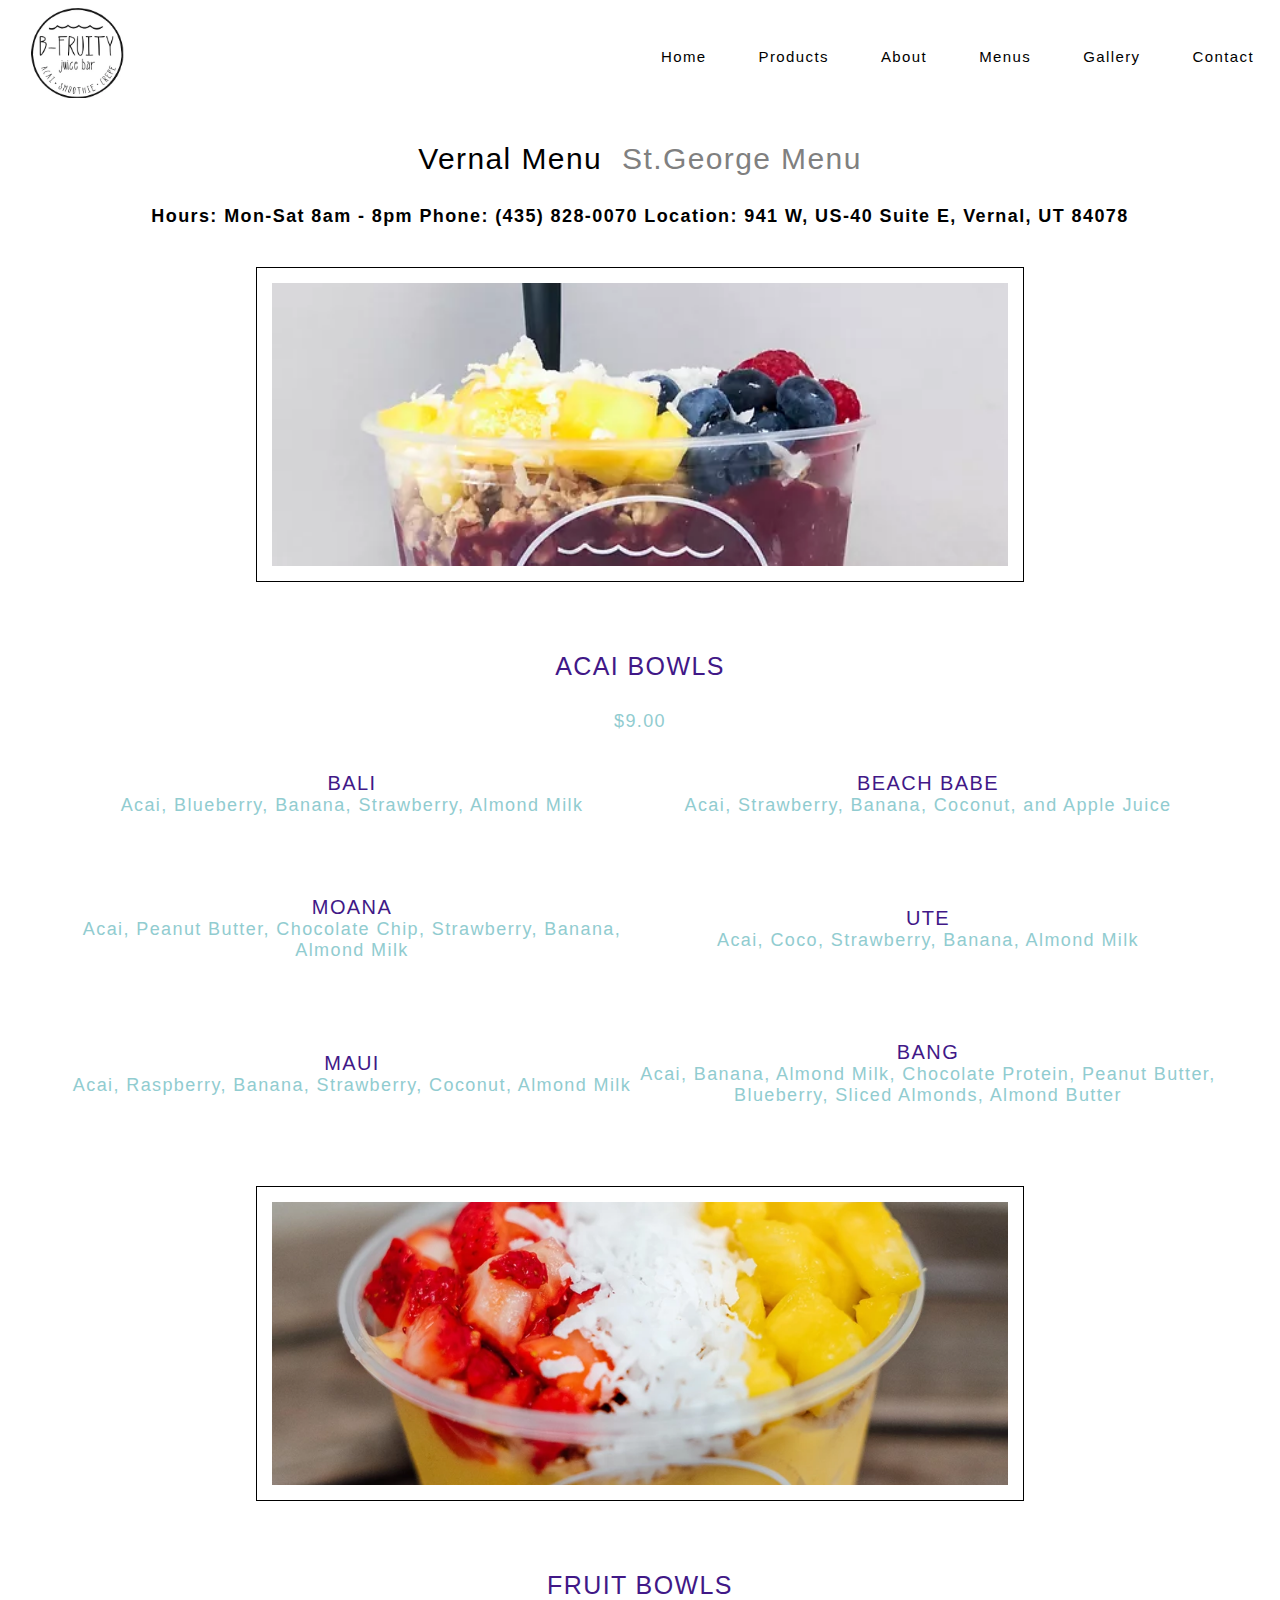
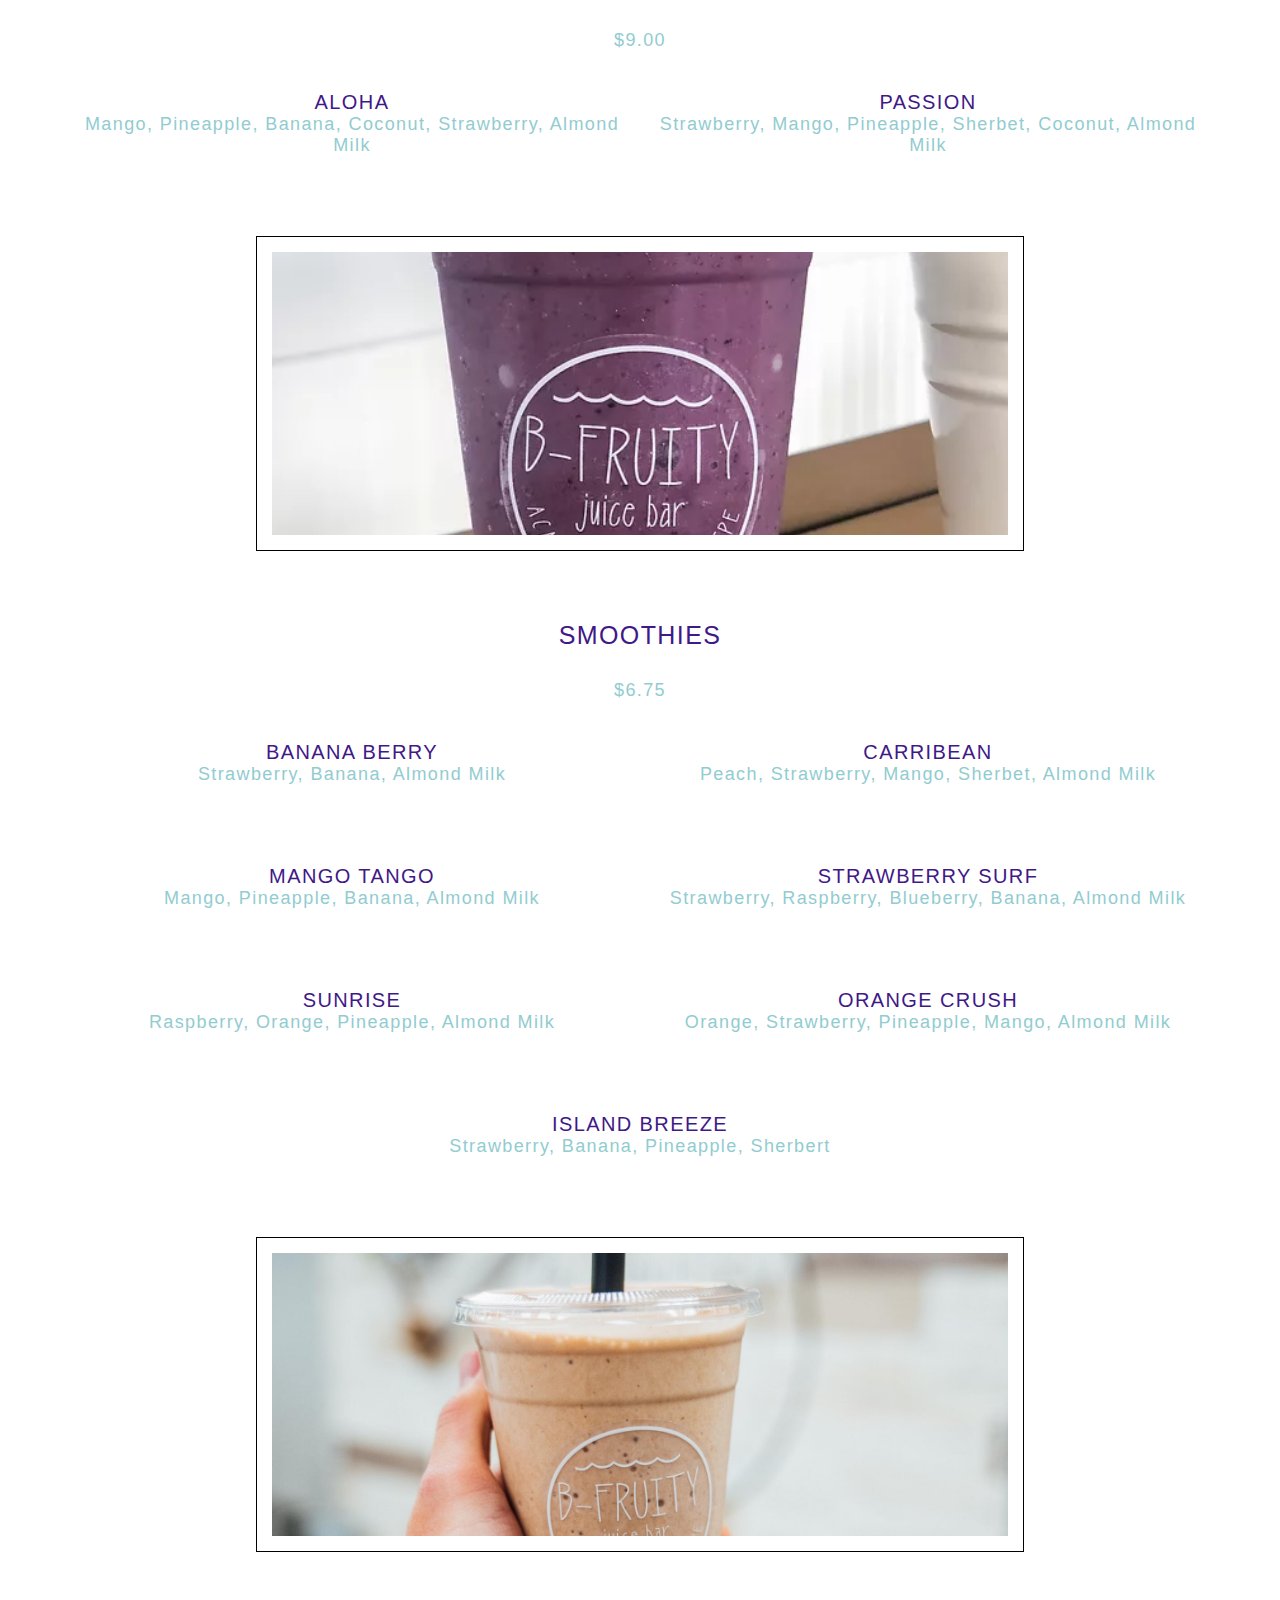
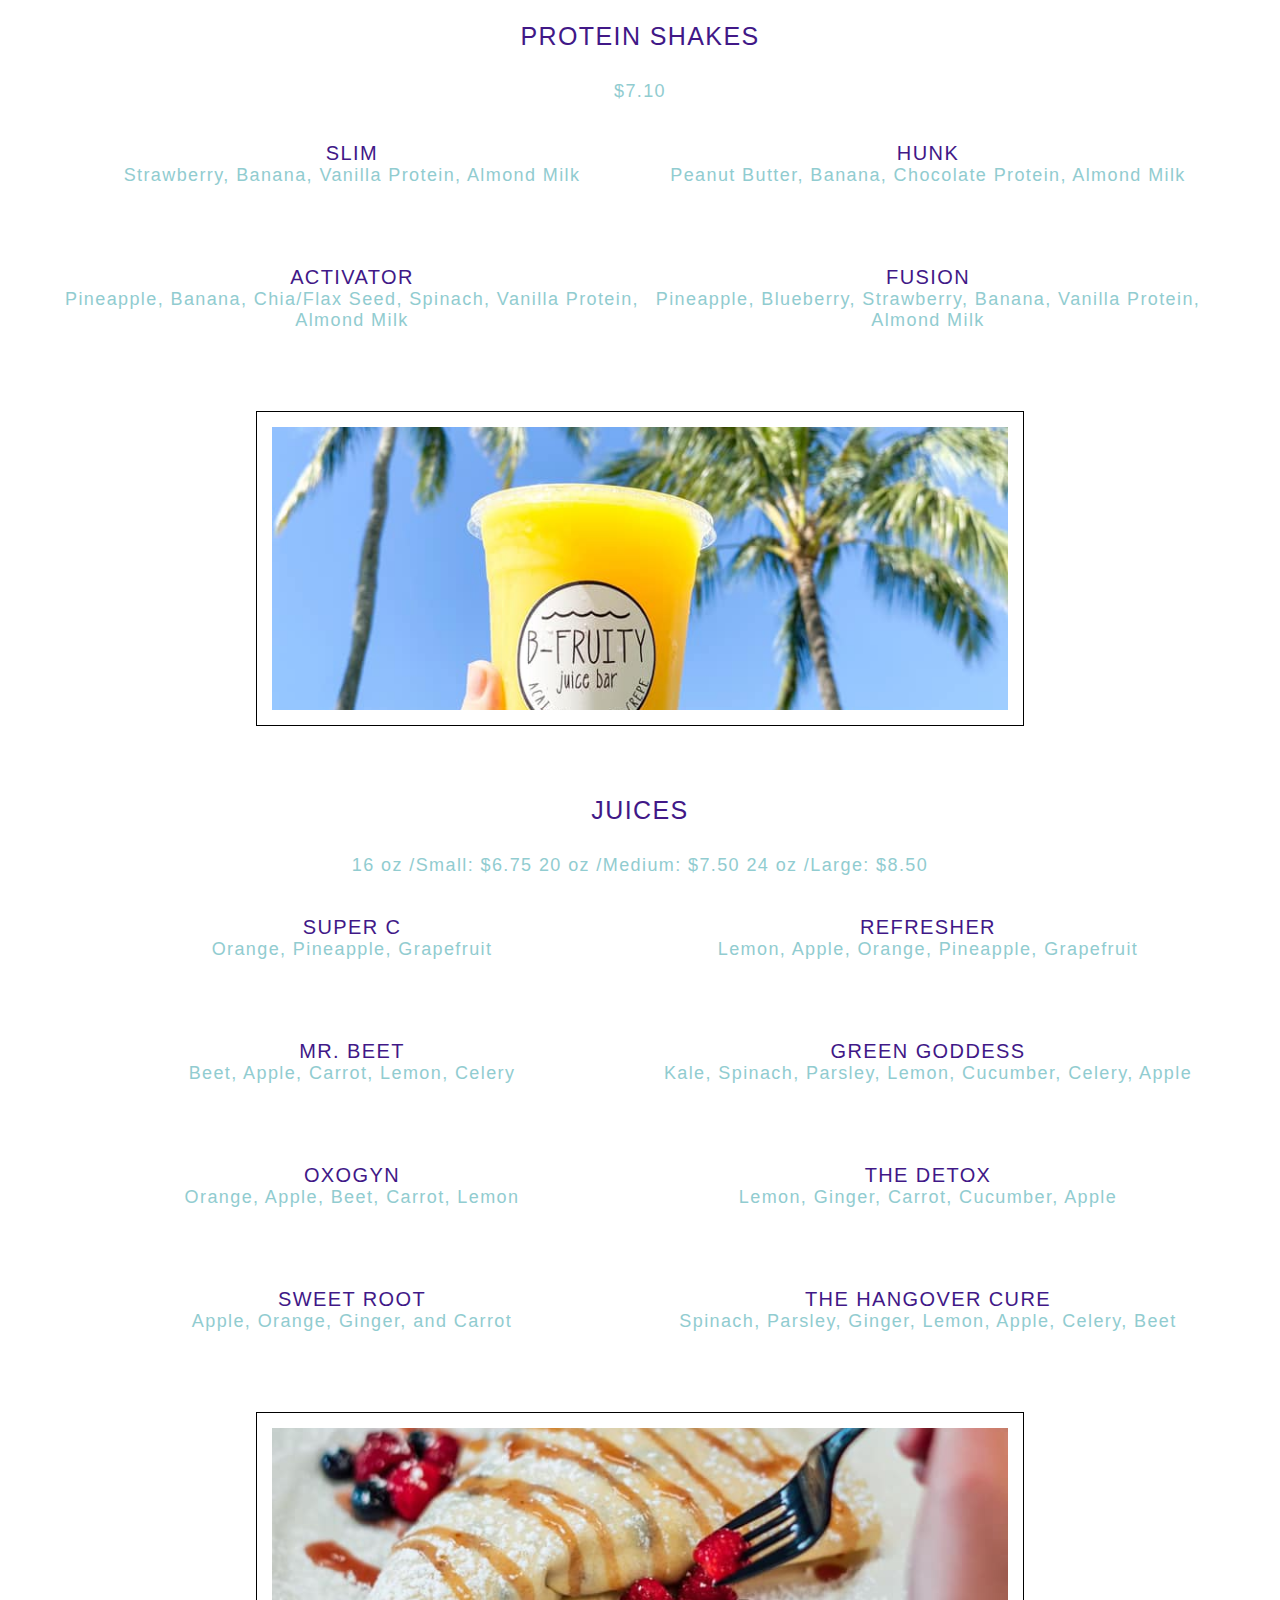
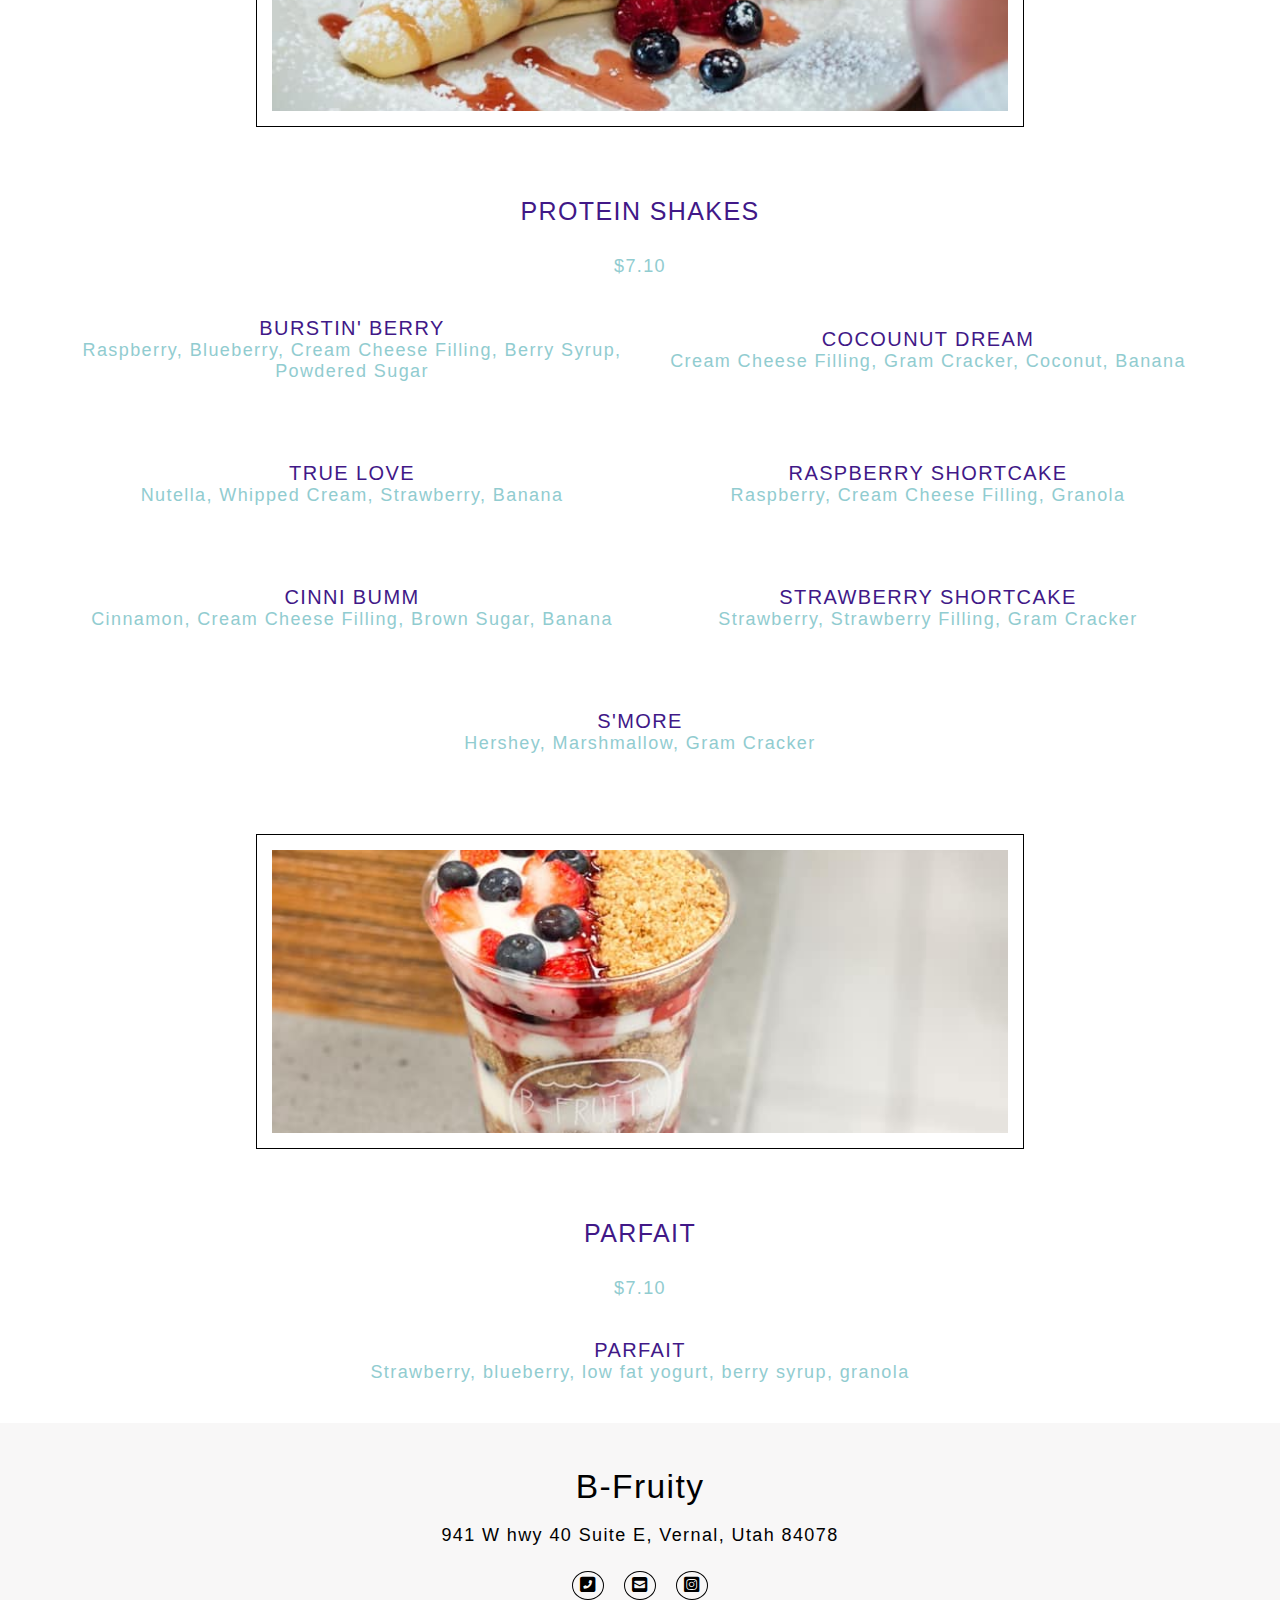
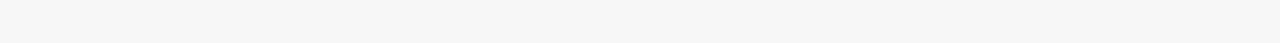
==== menu.html @ 0965d7d6 "finished menu" ====
<!DOCTYPE html>
<html lang="en">
<head>
  <meta charset="UTF-8">
  <meta name="viewport" content="width=device-width, initial-scale=1.0">
  <link rel="stylesheet" href="./style.css">
  <link
      rel="stylesheet"
      href="https://cdnjs.cloudflare.com/ajax/libs/font-awesome/6.0.0/css/all.min.css"
      integrity="sha512-9usAa10IRO0HhonpyAIVpjrylPvoDwiPUiKdWk5t3PyolY1cOd4DSE0Ga+ri4AuTroPR5aQvXU9xC6qOPnzFeg=="
      crossorigin="anonymous"
      referrerpolicy="no-referrer"
    />
  <title>B-FRUITY</title>
</head>
<body>
  
  <!-- Navbar Start -->
  <nav class="navbar">
    <div class="brand-title">
      <a href="./index.html"><img src="./images/BFruity.webp" alt="company logo"></a>
    </div>
    <a href="#" class="toggle-button">
      <span class="bar"></span>
      <span class="bar"></span>
      <span class="bar"></span>
    </a>
    <div class="navbar-links">
      <ul>
        <li><a href="./index.html">Home</a></li>
        <li><a href="#products">Products</a></li>
        <li><a href="#about">About</a></li>
        <li><a href="./contactus.html">Menus</a></li>
        <li><a href="./contactus.html">Gallery</a></li>
        <li><a href="#contact">Contact</a></li>

      </ul>
    </div>
  </nav>
  <!-- Navbar End -->

  <!-- Text Section On Menu Start -->

  <section class="menu-header">
    <a href="#">Vernal Menu</a>
    <a class="menu-header-gray" href="#">St.George Menu</a>
  </section>
    <p class="menu-text">
      Hours: Mon-Sat 8am - 8pm Phone: (435) 828-0070 Location: 941 W, US-40 Suite E, Vernal, UT 84078
    </p>

  <!-- Text Section On Menu End -->

  <!-- Acai Bowls Start -->

    <section class="menu">
      <img src="./images/image2.webp" alt="acai bowl picture">
      <h2 class="menu-header">ACAI BOWLS</h2>
      <p class="menu-subheader">$9.00</p>
      <div class="menu-options">
        <div class="menu-container">
          <h4>BALI</h4>
          <p>
            Acai, Blueberry, Banana, Strawberry, Almond Milk
          </p>
        </div>
        <div class="menu-container">
          <h4>BEACH BABE</h4>
          <p>
            Acai, Strawberry, Banana, Coconut, and Apple Juice
          </p>
        </div>
        <div class="menu-container">
          <h4>MOANA</h4>
          <p>
            Acai, Peanut Butter, Chocolate Chip, Strawberry, Banana, Almond Milk
          </p>
        </div>
        <div class="menu-container">
          <h4>UTE</h4>
          <p>
            Acai, Coco, Strawberry, Banana, Almond Milk
          </p>
        </div>
        <div class="menu-container">
          <h4>MAUI</h4>
          <p>
            Acai, Raspberry, Banana, Strawberry, Coconut, Almond Milk
          </p>
        </div>
        <div class="menu-container">
          <h4>BANG</h4>
          <p>
            Acai, Banana, Almond Milk, Chocolate Protein, Peanut Butter, Blueberry, Sliced Almonds, Almond Butter
          </p>
        </div>
      </div>
      
    </section>

  <!-- Acai Bowls End -->

  <!-- Fruit Bowls Start -->

  <section class="menu">
    <img src="./images/fruitbowl.webp" alt="acai bowl picture">
    <h2 class="menu-header">FRUIT BOWLS</h2>
    <p class="menu-subheader">$9.00</p>
    <div class="menu-options">
      <div class="menu-container">
          <h4>ALOHA</h4>
          <p>
            Mango, Pineapple, Banana, Coconut, Strawberry, Almond Milk
          </p>
        </div>
        <div class="menu-container">
          <h4>PASSION</h4>
          <p>
            Strawberry, Mango, Pineapple, Sherbet, Coconut, Almond Milk
          </p>
        </div>
    </div>
  </section>

  <!-- Fruit Bowls End -->

  <!-- Smoothies Start -->

  <section class="menu">
    <img src="./images/image1.webp" alt="acai bowl picture">
    <h2 class="menu-header">SMOOTHIES</h2>
    <p class="menu-subheader">$6.75</p>
    <div class="menu-options">
      <div class="menu-container">
        <h4>BANANA BERRY</h4>
        <p>
          Strawberry, Banana, Almond Milk
        </p>
      </div>
      <div class="menu-container">
        <h4>CARRIBEAN</h4>
        <p>
          Peach, Strawberry, Mango, Sherbet, Almond Milk
        </p>
      </div>
      <div class="menu-container">
        <h4>MANGO TANGO</h4>
        <p>
          Mango, Pineapple, Banana, Almond Milk
        </p>
      </div>
      <div class="menu-container">
        <h4>STRAWBERRY SURF</h4>
        <p>
          Strawberry, Raspberry, Blueberry, Banana, Almond Milk
        </p>
      </div>
      <div class="menu-container">
        <h4>SUNRISE</h4>
        <p>
          Raspberry, Orange, Pineapple, Almond Milk
        </p>
      </div>
      <div class="menu-container">
        <h4>ORANGE CRUSH</h4>
        <p>
          Orange, Strawberry, Pineapple, Mango, Almond Milk
        </p>
      </div>
      <div class="menu-container">
        <h4>ISLAND BREEZE</h4>
        <p>
          Strawberry, Banana, Pineapple, Sherbert
        </p>
      </div>
    </div>
    
  </section>

  <!-- Smoothies End -->

  <!-- Protein Shake Start -->

  <section class="menu">
    <img src="./images/proteinshake.jpg" alt="acai bowl picture">
    <h2 class="menu-header">PROTEIN SHAKES</h2>
    <p class="menu-subheader">$7.10</p>
    <div class="menu-options">
      <div class="menu-container">
          <h4>SLIM</h4>
          <p>
            Strawberry, Banana, Vanilla Protein, Almond Milk
          </p>
        </div>
        <div class="menu-container">
          <h4>HUNK</h4>
          <p>
            Peanut Butter, Banana, Chocolate Protein, Almond Milk
          </p>
        </div>
        <div class="menu-container">
          <h4>ACTIVATOR</h4>
          <p>
            Pineapple, Banana, Chia/Flax Seed, Spinach, Vanilla Protein, Almond Milk
          </p>
        </div>
        <div class="menu-container">
          <h4>FUSION</h4>
         <p>
          Pineapple, Blueberry, Strawberry, Banana, Vanilla Protein, Almond Milk
         </p>
        </div>
    </div>
  </section>

  <!-- Protein Shake End -->

  <!-- Juices Start -->

  <section class="menu">
    <img src="./images/juice.jpg" alt="acai bowl picture">
    <h2 class="menu-header">JUICES</h2>
    <p class="menu-subheader">16 oz /Small: $6.75 20 oz /Medium: $7.50 24 oz /Large: $8.50</p>
    <div class="menu-options">
      <div class="menu-container">
          <h4>SUPER C</h4>
          <p>
            Orange, Pineapple, Grapefruit
          </p>
        </div>
        <div class="menu-container">
          <h4>REFRESHER</h4>
          <p>
            Lemon, Apple, Orange, Pineapple, Grapefruit
          </p>
        </div>
        <div class="menu-container">
          <h4>MR. BEET</h4>
          <p>
            Beet, Apple, Carrot, Lemon, Celery
          </p>
        </div>
        <div class="menu-container">
          <h4>GREEN GODDESS</h4>
         <p>
          Kale, Spinach, Parsley, Lemon, Cucumber, Celery, Apple
         </p>
        </div>
        <div class="menu-container">
          <h4>OXOGYN</h4>
         <p>
          Orange, Apple, Beet, Carrot, Lemon
         </p>
        </div>
        <div class="menu-container">
          <h4>THE DETOX</h4>
         <p>
          Lemon, Ginger, Carrot, Cucumber, Apple
         </p>
        </div>
        <div class="menu-container">
          <h4>SWEET ROOT</h4>
         <p>
          Apple, Orange, Ginger, and Carrot
         </p>
        </div>
        <div class="menu-container">
          <h4>THE HANGOVER CURE</h4>
         <p>
          Spinach, Parsley, Ginger, Lemon, Apple, Celery, Beet
         </p>
        </div>
    </div>
  </section>

  <!-- Juices End -->

  <!-- Crepes Start -->

  <section class="menu">
    <img src="./images/crepe.jpg" alt="acai bowl picture">
    <h2 class="menu-header">PROTEIN SHAKES</h2>
    <p class="menu-subheader">$7.10</p>
    <div class="menu-options">
      <div class="menu-container">
          <h4>BURSTIN' BERRY</h4>
          <p>
            Raspberry, Blueberry, Cream Cheese Filling, Berry Syrup, Powdered Sugar
          </p>
        </div>
        <div class="menu-container">
          <h4>COCOUNUT DREAM</h4>
          <p>
            Cream Cheese Filling, Gram Cracker, Coconut, Banana
          </p>
        </div>
        <div class="menu-container">
          <h4>TRUE LOVE</h4>
          <p>
            Nutella, Whipped Cream, Strawberry, Banana
          </p>
        </div>
        <div class="menu-container">
          <h4>RASPBERRY SHORTCAKE</h4>
         <p>
            Raspberry, Cream Cheese Filling, Granola
         </p>
        </div>
        <div class="menu-container">
          <h4>CINNI BUMM</h4>
          <p>
            Cinnamon, Cream Cheese Filling, Brown Sugar, Banana
          </p>
        </div>
        <div class="menu-container">
          <h4>STRAWBERRY SHORTCAKE</h4>
          <p>
            Strawberry, Strawberry Filling, Gram Cracker
          </p>
        </div>
        <div class="menu-container">
          <h4>S'MORE</h4>
         <p>
          Hershey, Marshmallow, Gram Cracker
         </p>
        </div>
    </div>
  </section>

  <!-- Crepes End -->

  <!-- Parfait Start -->

  <section class="menu">
    <img src="./images/parfait.jpg" alt="acai bowl picture">
    <h2 class="menu-header">PARFAIT</h2>
    <p class="menu-subheader">$7.10</p>
    <div class="menu-options">
      <div class="menu-container">
          <h4>PARFAIT</h4>
         <p>
            Strawberry, blueberry, low fat yogurt, berry syrup, granola
         </p>
        </div>
    </div>
  </section>

  <!-- Parfait End -->

  <!-- Start Footer -->

  <footer id="footer">
    <div class="footer-content">
      <h3>B-Fruity</h3>
       <p><a href="#">941 W hwy 40 Suite E, Vernal, Utah 84078 </a></p>
      <ul class="socials">
        <li><a href="tel:435-299-7122"><i class="fas fa-phone-square-alt"></i></a></li>
        <li><a href="mailto:albriden.allisonfoundation@gmail.com"><i class="fas fa-envelope-square"></i></a></li>
        <li><a href="https://www.instagram.com/the_allison_foundation/"><i class="fab fa-instagram-square"></i></a></li>
     </ul>
    </div>

   </div>
  </footer>

  <!-- End Footer -->


</body>
</html>
---- style.css ----
* {
  box-sizing: border-box;
  margin: 0;
  padding: 0;
  font-family: sans-serif;
}

html {
  scroll-behavior: smooth;
}

/* Navbar Responsive */

.navbar {
  display: flex;
  position: relative;
  justify-content: space-between;
  align-items: center;
  background-color: white;
  color: black;
}

.brand-title {
  font-size: 1.5rem;
  margin: 0.5rem;
}

.brand-title img {
  height: 90px;
  margin-left: 20px;
}

.navbar-links {
  height: 100%;
}

.navbar-links ul {
  display: flex;
  margin: 0;
  padding: 0;
  font-size: 15px;
}

.navbar-links li {
  list-style: none;
  padding: 10px;
}

.navbar-links li a {
  display: block;
  text-decoration: none;
  color: black;
  padding: 1rem;
  font-family: sans-serif;
  font-weight: 100;
}

.navbar-links li a:hover {
  color: rgba(0, 0, 0, 0.507);
}

/* .navbar-links li:hover {
  background-color: #555;
  border: 1px solid black;
  border-radius: 8px;
} */

.toggle-button {
  position: absolute;
  top: 2.75rem;
  right: 2rem;
  display: none;
  flex-direction: column;
  justify-content: space-between;
  width: 30px;
  height: 21px;
}

.toggle-button .bar {
  height: 3px;
  width: 100%;
  background-color: black;
  border-radius: 10px;
}

@media (max-width: 800px) {
  .navbar {
    flex-direction: column;
    align-items: flex-start;
  }

  .toggle-button {
    display: flex;
  }

  .navbar-links {
    display: none;
    width: 100%;
  }

  .navbar-links ul {
    width: 100%;
    flex-direction: column;
  }

  .navbar-links ul li {
    text-align: center;
  }

  .navbar-links ul li a {
    padding: 0.5rem 1rem;
  }

  .navbar-links.active {
    display: flex;
  }
}

/* NavBar Responsive End */

/* Hero Start */

.hero {
  height: 85vh;
  background-image: url(./images/hero.webp);
  background-size: cover;
  background-position: center;
  position: relative;
  background-attachment: fixed;
}

.hero h1 {
  font-size: 65px;
  position: absolute;
  top: 125px;
  left: 200px;
  color: white;
  font-family: sans-serif;
  font-weight: 400;
}

.hero h4 {
  position: absolute;
  top: 210px;
  left: 200px;
  font-size: 24px;
  color: white;
  font-family: sans-serif;
  font-weight: 100;
}

.hero a {
  padding: 10px 35px;
  border: 1px solid black;
  position: absolute;
  top: 260px;
  left: 200px;
  text-decoration: none;
  font-family: sans-serif;
  font-size: 18px;
  font-weight: 100;
  color: black;
  background-color: white;
  border-radius: 25px;
  transition: all 0.5s ease;
}

.hero a:hover {
  background-color: black;
  color: white;
}

@media screen and (max-width: 912px) {
  .hero h1 {
    left: 20px;
    top: 100px;
  }

  .hero h4 {
    left: 20px;
    top: 180px;
  }

  .hero a {
    left: 20px;
    top: 230px;
  }

  .hero {
    background-attachment: scroll;
  }
}

/* Hero End */

/* Our Products Start */

.products {
  display: flex;
  align-items: center;
  justify-content: center;
  flex-direction: column;
}

.products h1 {
  text-align: center;
  padding-top: 100px;
  font-weight: 100;
  font-size: 35px;
  font-family: sans-serif;
}

.products p {
  margin-top: 35px;
  margin-bottom: 100px;
  text-align: center;
  font-size: 18px;
  font-family: sans-serif;
}

.products-cards {
  display: flex;
  width: 90%;
  margin: auto;
  justify-content: center;
  align-items: center;
}

.products-card {
  display: flex;
  flex-direction: column;
  width: 290px;
  height: 450px;
  background-color: rgba(91, 181, 204, 0.281);
  margin: 10px 20px;
}

.products-card img {
  width: 290px;
  height: 300px;
}

.products-card a {
  font-size: 20px;
  text-align: center;
  margin-top: 60px;
  font-weight: 100;
  color: black;
  font-family: sans-serif;
  transition: all 0.5s ease;
}

.products-card a:hover {
  text-decoration: none;
}

.products-btn {
  text-decoration: none;
  margin: 50px 0;
  padding: 10px 60px;
  border: 1px solid black;
  border-radius: 25px;
  color: black;
  font-family: sans-serif;
  font-weight: 100;
  transition: all 0.5s ease;
}

.products-btn:hover {
  background-color: black;
  color: white;
}

@media screen and (max-width: 912px) {
  .products-cards {
    flex-wrap: wrap;
  }

  .products-card,
  .products-card img {
    width: 350px;
  }
}

/* Our Products End */

/* About Start */

.about {
  width: 90%;
  margin: auto;
  display: flex;
  justify-content: center;
  align-items: center;
}

.about img {
  width: 640px;
  height: 737px;
}

.about-text {
  display: flex;
  justify-content: start;
  align-items: center;
  flex-direction: column;
  background-color: rgb(248, 247, 247);
  height: 737px;
}

.about-text h1 {
  font-family: sans-serif;
  font-weight: 100;
  font-size: 40px;
  margin-top: 120px;
  margin-bottom: 40px;
}

.about-text p {
  font-size: 18px;
  font-weight: 100;
  font-family: sans-serif;
  width: 80%;
  text-align: center;
  margin-bottom: 70px;
  word-spacing: 2px;
}

.about-btn {
  text-decoration: none;
  padding: 10px 30px;
  border: 1px solid black;
  border-radius: 25px;
  color: black;
  transition: all 0.5s ease;
  font-family: sans-serif;
  font-weight: 100;
  font-size: 15px;
  margin-bottom: 200px;
  transition: all 0.5s ease;

}

.about-btn:hover {
  background-color: black;
  color: white;
}

.about-insta {
  font-size: 18px;
  display: flex;
  justify-content: center;
  align-items: center;
}

.about-insta i {
  font-size: 40px;
  margin-right: 20px;
  color: black;
}

.about-insta a {
  text-decoration: none;
  color: black;
}

@media screen and (max-width: 912px) {
  .about img {
    height: auto;
    overflow: hidden;
  }

  .about {
    flex-wrap: wrap;
    width: 100%;
  }

  .about-btn {
    margin-bottom: 150px;
  }
}

/* About End */

/* Come Start */

.come {
  width: 90%;
  margin: 100px auto 0 auto;
  display: flex;
  justify-content: center;
  align-items: center;
}

.come img {
  height: 520px;
  width: 640px;
}

.come-text {
  width: 640px;
  display: flex;
  justify-content: start;
  align-items: center;
  flex-direction: column;
  background-color: rgb(248, 247, 247);
  height: 520px;
}

.come-text h1 {
  font-size: 40px;
  font-weight: 100;
  font-family: sans-serif;
  margin: 100px 0 60px 0;
}

.come-text a {
  text-decoration: none;
  font-family: sans-serif;
  color: black;
  font-size: 18px;
  margin-bottom: 60px;
  text-align: center;
}

.come-text h4 {
  font-size: 24px;
  font-weight: 400;
  font-family: sans-serif;
  margin-bottom: 40px;
}

.come-text p {
  text-align: center;
  font-size: 18px;
  font-weight: 100;
  font-family: sans-serif;
}

@media screen and (max-width: 912px) {
  .come img {
    height: auto;
    overflow: hidden;
  }

  .come {
    flex-wrap: wrap;
    width: 100%;
  }
}

/* Come End */

/* Contact Form Start */

*,
*:before,
*:after {
  box-sizing: border-box;
  -webkit-font-smoothing: antialiased;
  -moz-osx-font-smoothing: grayscale;
}

body,
button,
input {
  font-family: 'Montserrat', sans-serif;
  font-weight: 700;
  letter-spacing: 1.4px;
}

.background {
  display: flex;
  min-height: 100vh;
}

.container {
  flex: 0 1 700px;
  margin: auto;
  padding: 10px;
}

.screen {
  position: relative;
  background: #3e3e3e;
  border-radius: 15px;
}

.screen:after {
  content: '';
  display: block;
  position: absolute;
  top: 0;
  left: 20px;
  right: 20px;
  bottom: 0;
  border-radius: 15px;
  box-shadow: 0 20px 40px rgba(0, 0, 0, 0.4);
  z-index: -1;
}

.screen-header {
  display: flex;
  align-items: center;
  padding: 10px 20px;
  background: #4d4d4f;
  border-top-left-radius: 15px;
  border-top-right-radius: 15px;
}

.screen-header-left {
  margin-right: auto;
}

.screen-header-button {
  display: inline-block;
  width: 8px;
  height: 8px;
  margin-right: 3px;
  border-radius: 8px;
  background: white;
}

.screen-header-button.close {
  background: #ed1c6f;
}

.screen-header-button.maximize {
  background: #e8e925;
}

.screen-header-button.minimize {
  background: #74c54f;
}

.screen-header-right {
  display: flex;
}

.screen-header-ellipsis {
  width: 3px;
  height: 3px;
  margin-left: 2px;
  border-radius: 8px;
  background: #999;
}

.screen-body {
  display: flex;
}

.screen-body-item {
  flex: 1;
  padding: 50px;
}

.screen-body-item.left {
  display: flex;
  flex-direction: column;
}

.app-title {
  display: flex;
  flex-direction: column;
  position: relative;
  color: rgba(91, 181, 204, 0.644);
  font-size: 26px;
}

.app-title:after {
  content: '';
  display: block;
  position: absolute;
  left: 0;
  bottom: -10px;
  width: 25px;
  height: 4px;
  background: rgba(91, 181, 204, 0.685);
}

.app-contact {
  margin-top: auto;
  font-size: 8px;
  color: #888;
}

.app-form-group {
  margin-bottom: 15px;
}

.app-form-group.message {
  margin-top: 40px;
}

.app-form-group.buttons {
  margin-bottom: 0;
  text-align: right;
}

.app-form-control {
  width: 100%;
  padding: 10px 0;
  background: none;
  border: none;
  border-bottom: 1px solid #666;
  color: #ddd;
  font-size: 14px;
  text-transform: uppercase;
  outline: none;
  transition: border-color 0.2s;
}

.app-form-control::placeholder {
  color: #666;
}

.app-form-control:focus {
  border-bottom-color: #ddd;
}

.app-form-button {
  background: none;
  border: none;
  color: rgba(91, 181, 204, 0.698);
  font-size: 14px;
  cursor: pointer;
  outline: none;
}

.app-form-button:hover {
  color: rgba(91, 181, 204, 0.582);
}

.credits {
  display: flex;
  justify-content: center;
  align-items: center;
  margin-top: 20px;
  color: #ffa4bd;
  font-family: 'Roboto Condensed', sans-serif;
  font-size: 16px;
  font-weight: normal;
}

.credits-link {
  display: flex;
  align-items: center;
  color: #fff;
  font-weight: bold;
  text-decoration: none;
}

.dribbble {
  width: 20px;
  height: 20px;
  margin: 0 5px;
}

@media screen and (max-width: 520px) {
  .screen-body {
    flex-direction: column;
  }

  .screen-body-item.left {
    margin-bottom: 30px;
  }

  .app-title {
    flex-direction: row;
  }

  .app-title span {
    margin-right: 12px;
  }

  .app-title:after {
    display: none;
  }
}

@media screen and (max-width: 600px) {
  .screen-body {
    padding: 40px;
  }

  .screen-body-item {
    padding: 0;
  }
}

/* Contact Form End */

/* Google Start */

.mapouter iframe {
  width: 100%;
  margin: auto;
}

/* Google End */

/* Footer Responsive Start */

footer {
  right: 0;
  height: auto;
  width: 100vw;
  padding-top: 40px;
  color: black;
  background-color: rgb(248, 247, 247);
}

.footer-content {
  display: flex;
  align-items: center;
  justify-content: center;
  flex-direction: column;
  text-align: center;
}

.footer-content h3 {
  font-size: 2.1rem;
  font-weight: 500;
  text-transform: capitalize;
  line-height: 3rem;
  font-weight: 100;
  font-family: sans-serif;
}

.footer-content p {
  max-width: 500px;
  margin: 10px auto;
  line-height: 28px;
  font-size: 14px;
  color: black;
}

.footer-content p a {
  text-decoration: none;
  color: black;
  font-family: sans-serif;
  font-weight: 100;
  font-size: 18px;
}

.socials {
  list-style: none;
  display: flex;
  align-items: center;
  justify-content: center;
  margin: 1rem 0 3rem 0;
}

.socials li {
  margin: 0 10px;
}

.socials a {
  text-decoration: none;
  color: black;
  border: 1.1px solid black;
  padding: 5px;
  border-radius: 50%;
}

.socials a i {
  font-size: 1.1rem;
  width: 20px;
  transition: color 0.4s ease;
}

.socials a:hover i {
  color: white;
  background-color: black;
}

.footer-bottom {
  background: #000;
  width: 100vw;
  padding: 20px;
  padding-bottom: 40px;
  text-align: center;
}

.footer-bottom p {
  float: left;
  font-size: 14px;
  word-spacing: 2px;
  text-transform: capitalize;
}
.footer-bottom p a {
  color: #44bae8;
  font-size: 16px;
  text-decoration: none;
}
.footer-bottom span {
  text-transform: uppercase;
  opacity: 0.4;
  font-weight: 200;
}

/* Footer Responsive End */


/* Sticky Phone Start */

.sticky a {
  visibility: hidden;
}

@media screen and (max-width: 912px) {

  .sticky a {
    visibility: visible;
    position: fixed;
    font-size: 25px;
    bottom: 20px;
    right: 20px;
    border: 1px solid black;
    padding: 20px;
    border-radius: 50%;
    background: rgba(91, 181, 204, 0.685);
    color: black;
    transition: all 0.5s ease;
  
  }
  
  .sticky a:hover {
    background: rgba(91, 181, 204, 0.274);
    color: rgba(0, 0, 0, 0.452);
  
  }

}

/* Sticky Phone End */


/* Second Page Menu Start */

/* Menu Header Start */

.menu-header {
  display: flex;
  justify-content: center;
  align-items: center;
  font-family: sans-serif;
  font-weight: 200;
  margin: 30px 0;
}

.menu-header a {
  font-size: 30px;
  padding: 0 10px;
  text-decoration: none;
  color: black;
}

.menu-header a:hover {
  color: gray;
}

.menu-header
.menu-header-gray {
  color: gray;
  text-align: center;
}

.menu-header
.menu-header-gray:hover {
  color: black;
}

.menu-header p {
  font-size: 18px;
  text-align: center;
}


/* Menu Header End */

/* Menu Header Text Start */

.menu-text {
  font-size: 18px;
  font-family: sans-serif;
  text-align: center;
  margin-bottom: 50px;
  width: 80%;
  margin: auto;
}

/* Menu Header Text End */

.menu {
  display: flex;
  justify-content: center;
  align-items: center;
  flex-direction: column;
}

.menu img {
  object-fit: cover;
  width: 60%;
  height: 35vh;
  margin: 40px auto;
  border: 1px solid black;
  padding: 15px;
}

.menu-header {
  margin: 30px 0;
  font-size: 25px;
  color: rgba(65,24,135,1);
}

.menu-subheader {
  font-size: 18px;
  color: rgba(145,204,208,1);
  font-weight: 100;
  font-family: sans-serif;
}

.menu-options {
  display: flex;
  justify-content: center;
  align-items: center;
  flex-wrap: wrap;
  width: 90%;
  margin: auto;
}

.menu-container {
  display: flex;
  justify-content: center;
  align-items: center;
  flex-direction: column;
  min-width: 50%;
  flex: 1;
  margin: 40px auto;
}

@media only screen and (max-width: 600px) {
  .menu-options {
    width: 70%;
    margin: auto;
    display: block;
  }

  .menu-container {
    margin: 50px 0;
  }

}

.menu-container h4 {
  font-size: 20px;
  color: rgba(65,24,135,1);
  font-weight: 100;
}

.menu-container p {
  color: rgba(145,204,208,1);
  font-size: 18px;
  font-weight: 100;
  text-align: center;
}


/* Second Page Menu End */
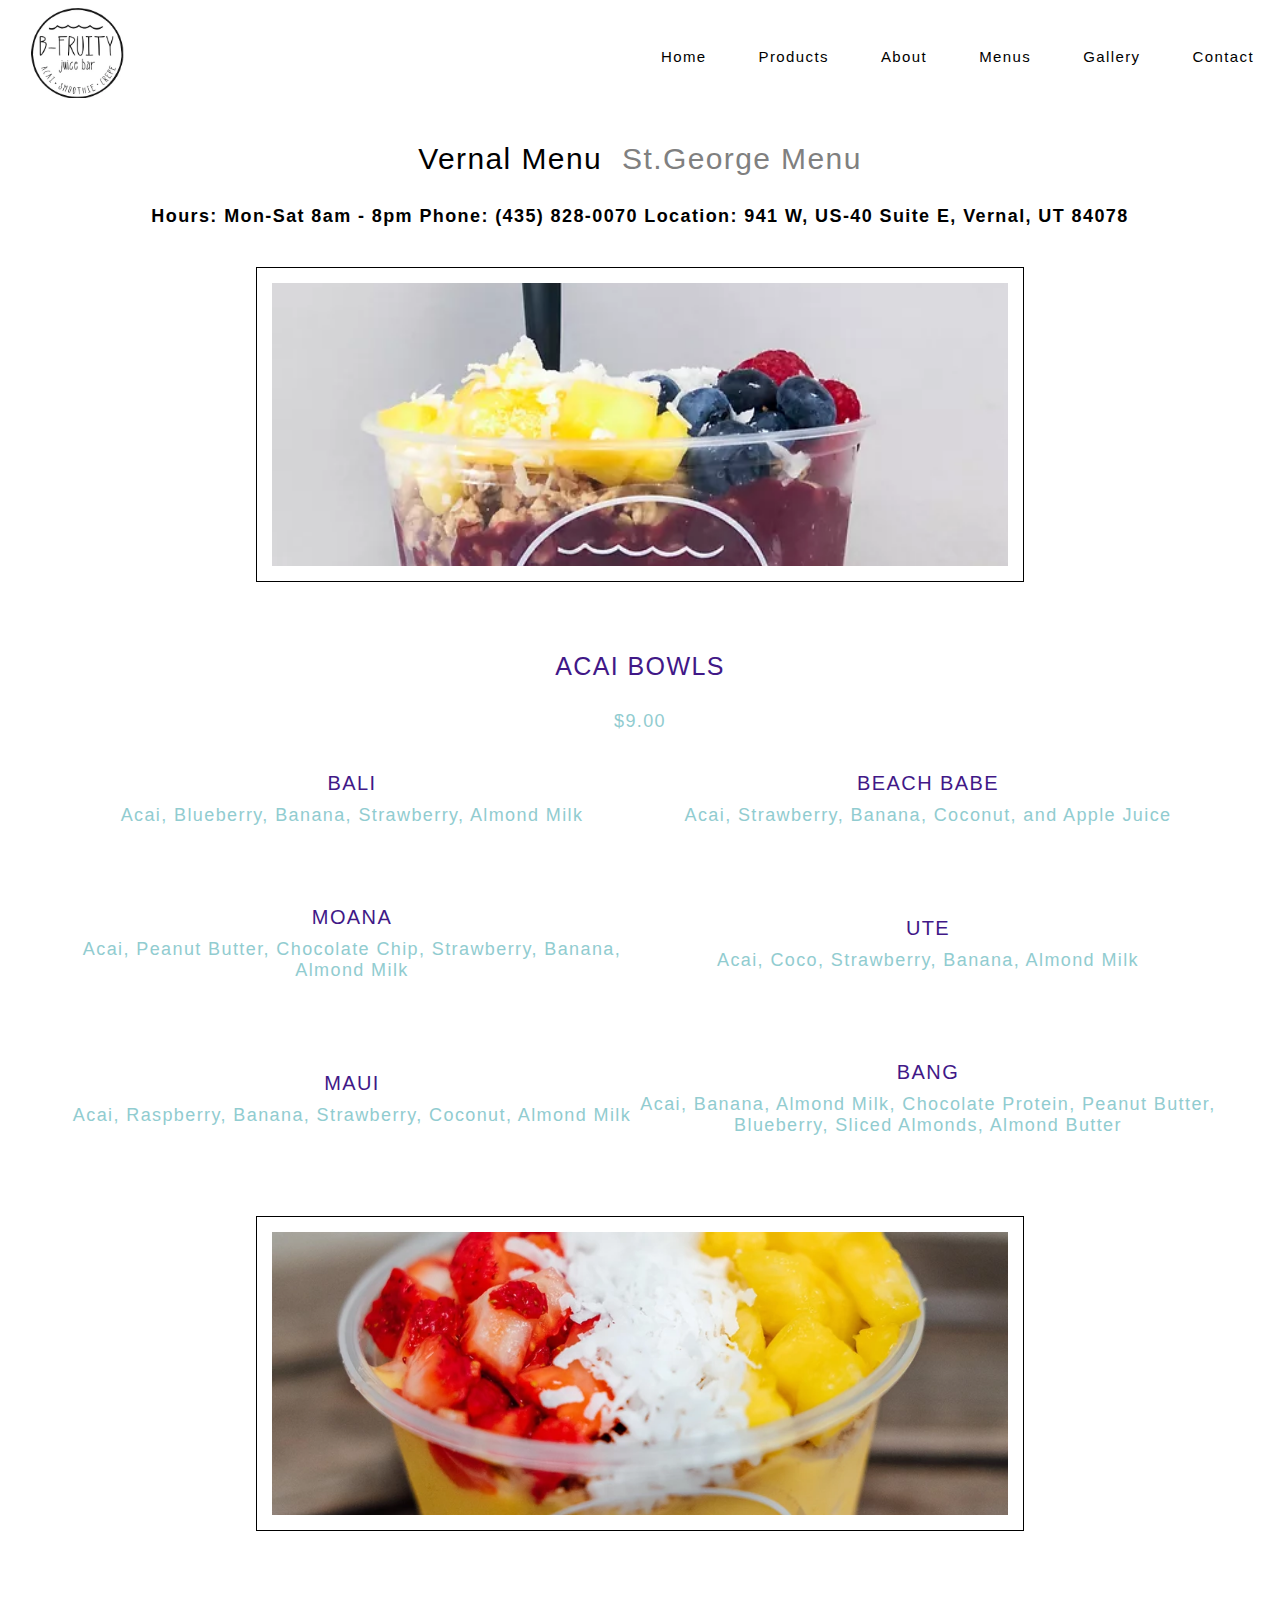
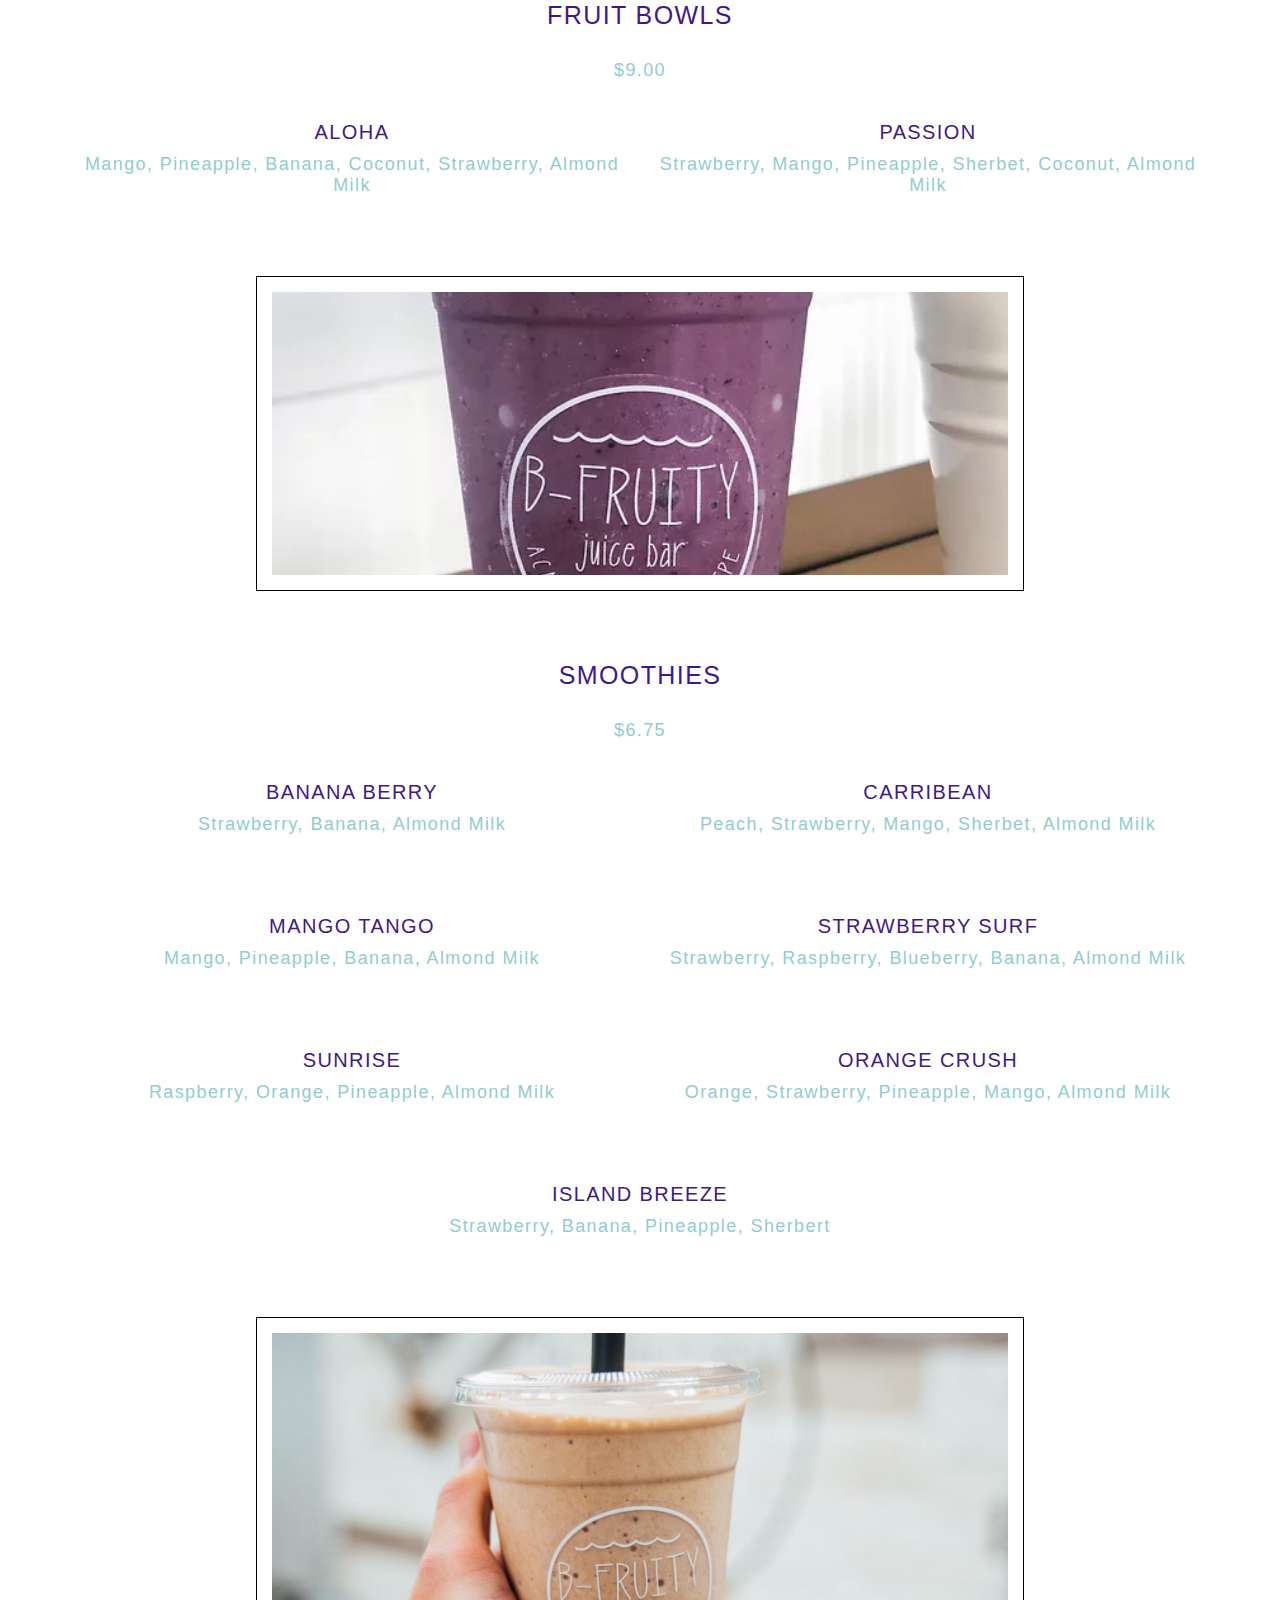
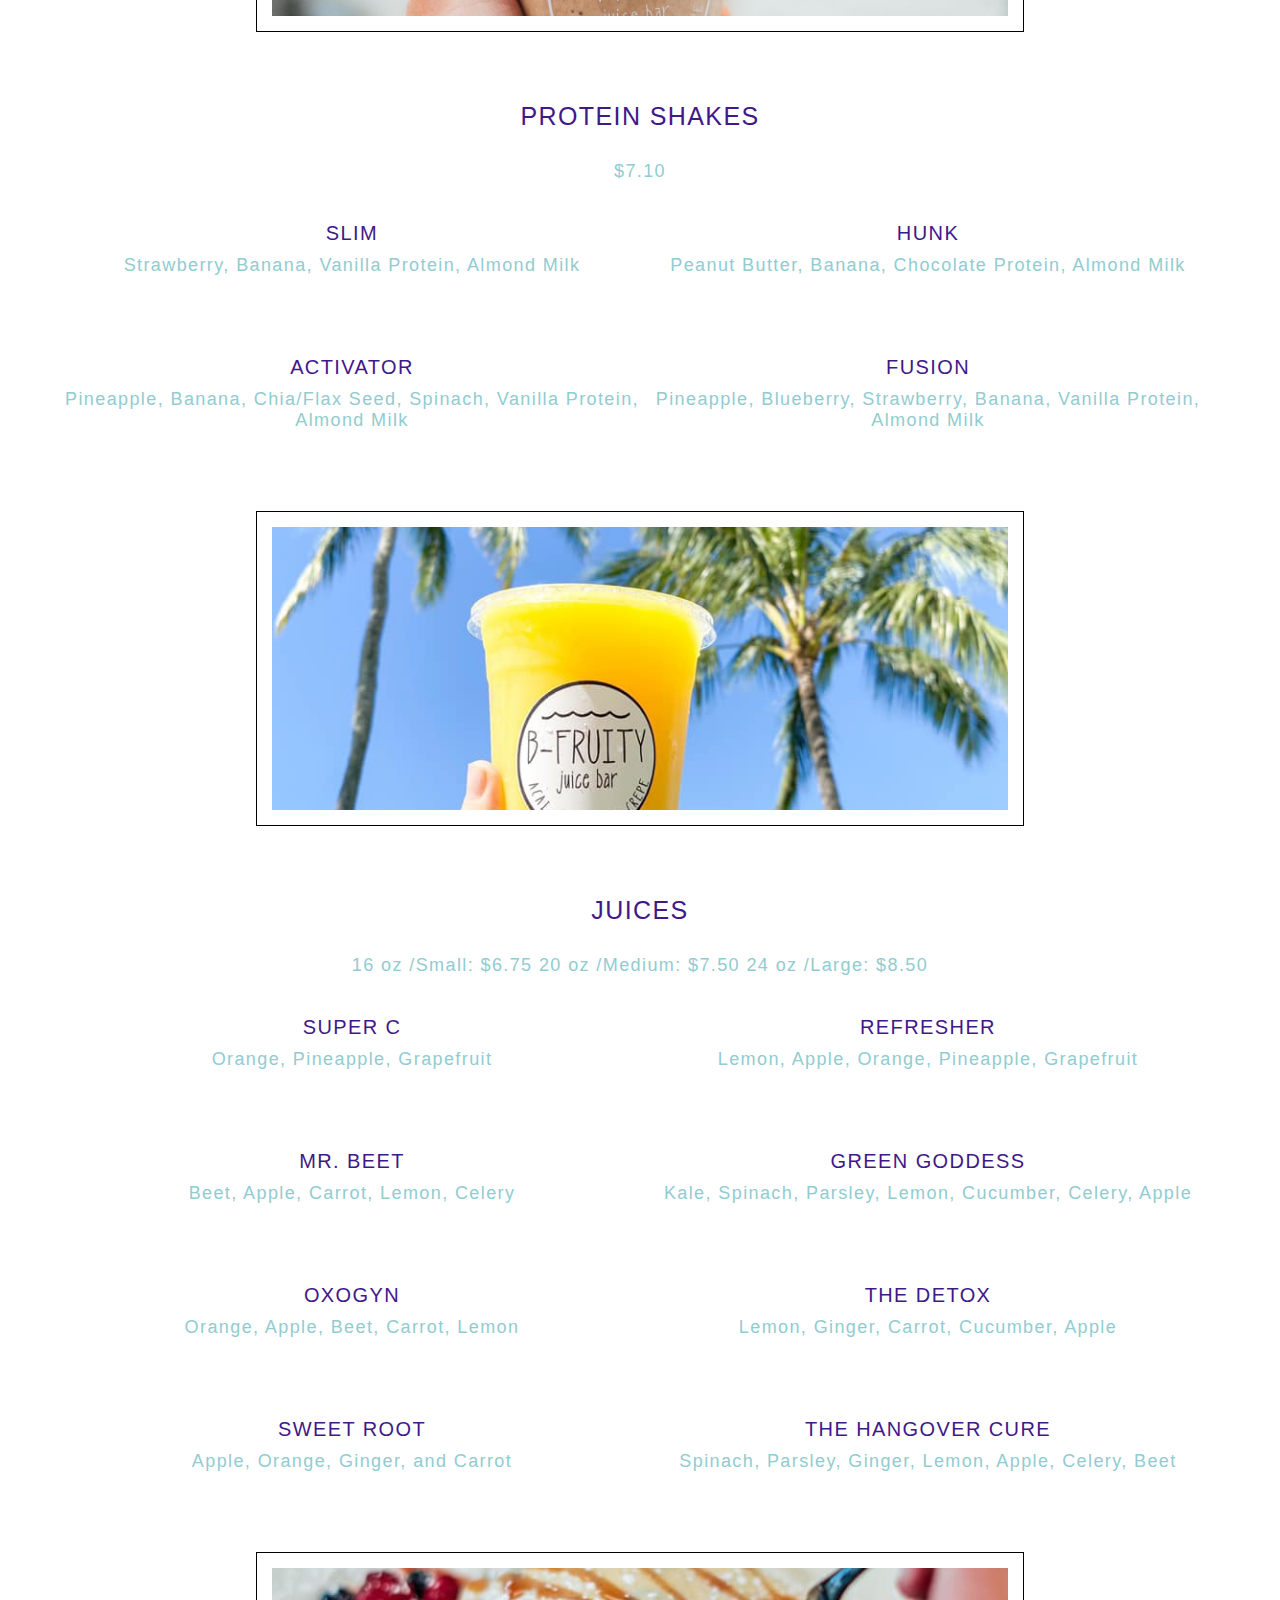
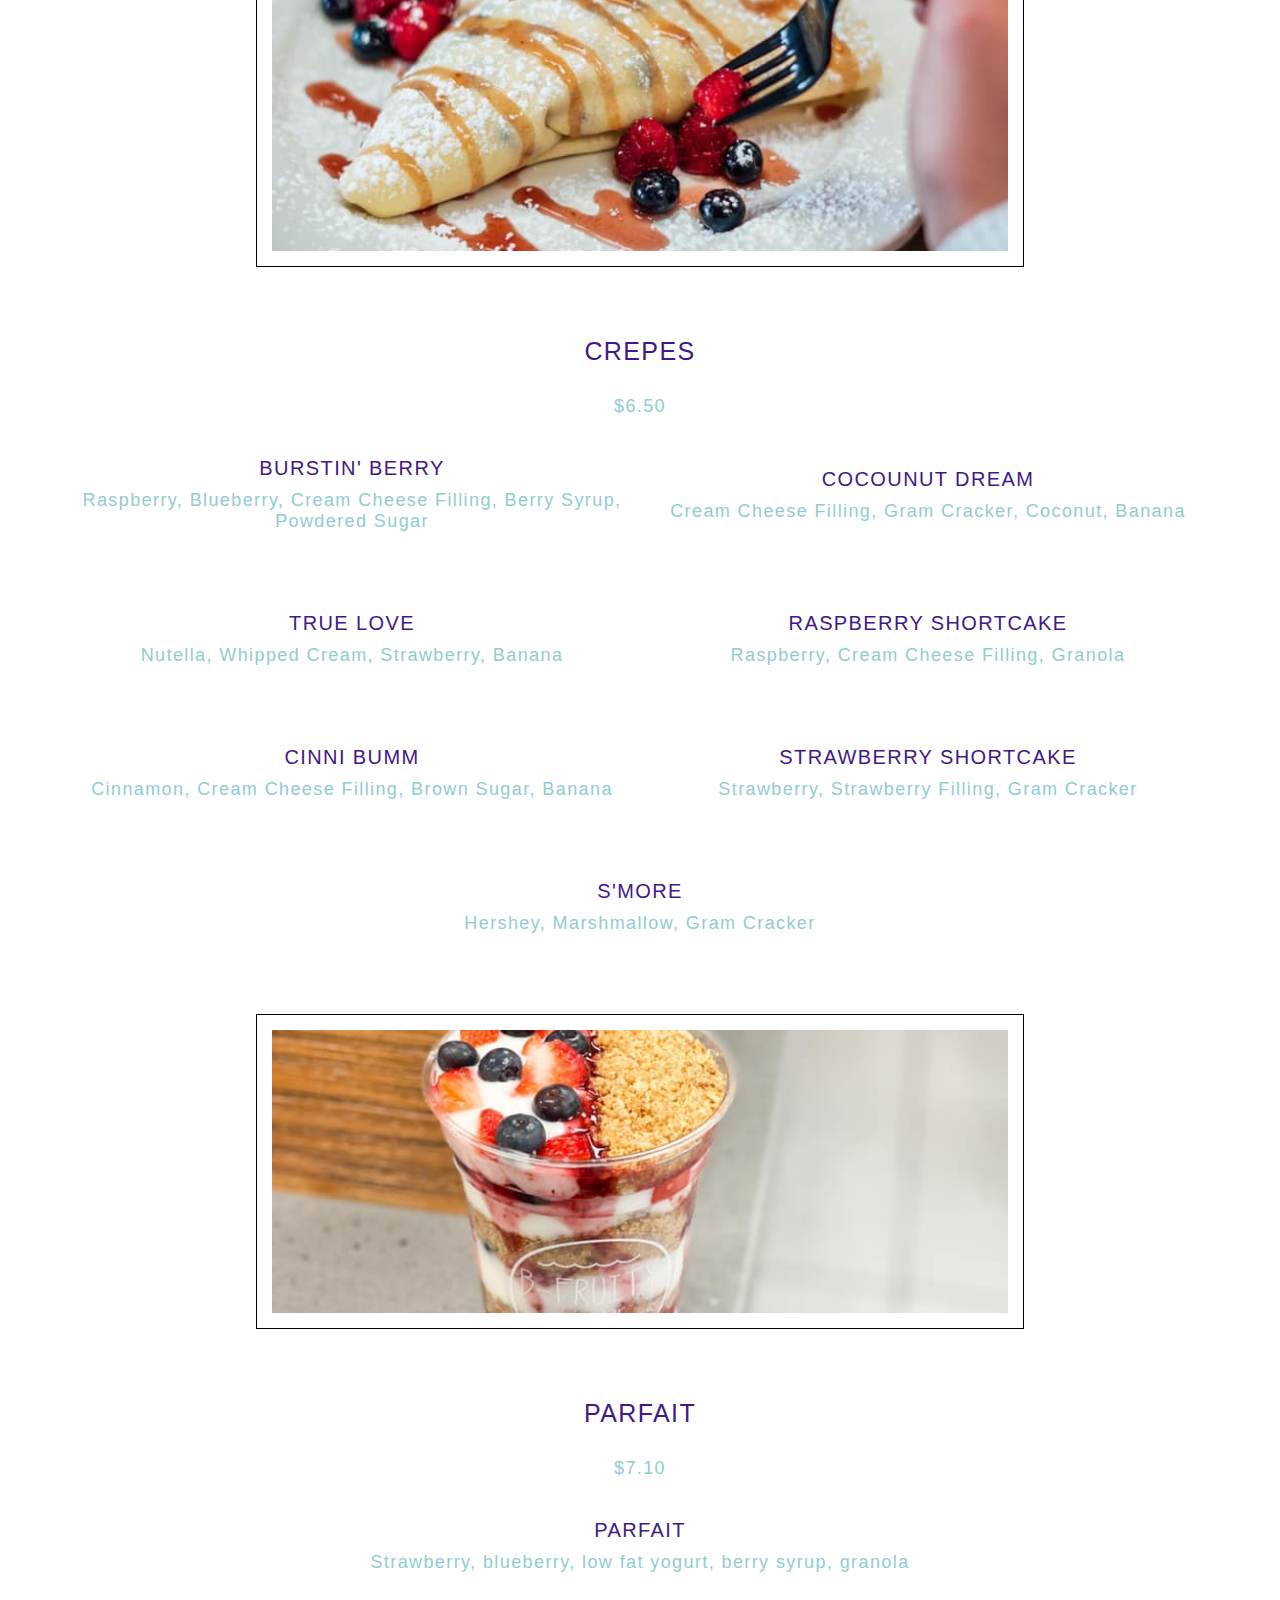
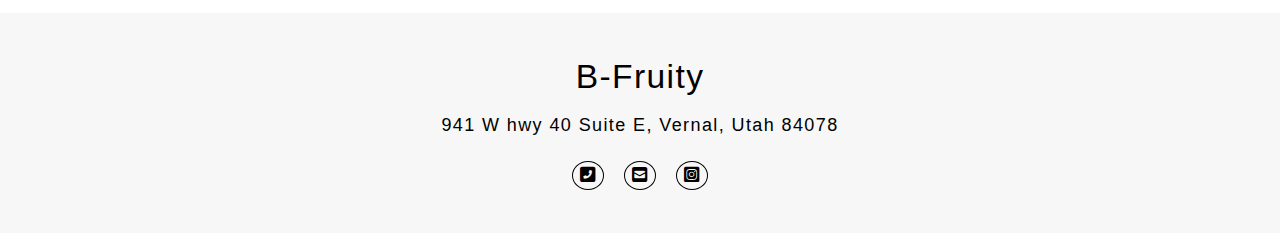
==== commit d4a76143: "fixed text" ====
--- a/menu.html
+++ b/menu.html
@@ -279,8 +279,8 @@
 
   <section class="menu">
     <img src="./images/crepe.jpg" alt="acai bowl picture">
-    <h2 class="menu-header">PROTEIN SHAKES</h2>
-    <p class="menu-subheader">$7.10</p>
+    <h2 class="menu-header">CREPES</h2>
+    <p class="menu-subheader">$6.50</p>
     <div class="menu-options">
       <div class="menu-container">
           <h4>BURSTIN' BERRY</h4>
--- a/style.css
+++ b/style.css
@@ -940,6 +940,14 @@
   margin: 40px auto;
 }
 
+.menu-container h4 {
+  margin-bottom: 10px;
+}
+
+.menu-container p {
+  font-size: 18px;
+}
+
 @media only screen and (max-width: 600px) {
   .menu-options {
     width: 70%;
@@ -951,6 +959,10 @@
     margin: 50px 0;
   }
 
+  .menu-header a {
+    font-size: 25px;
+  }
+
 }
 
 .menu-container h4 {
